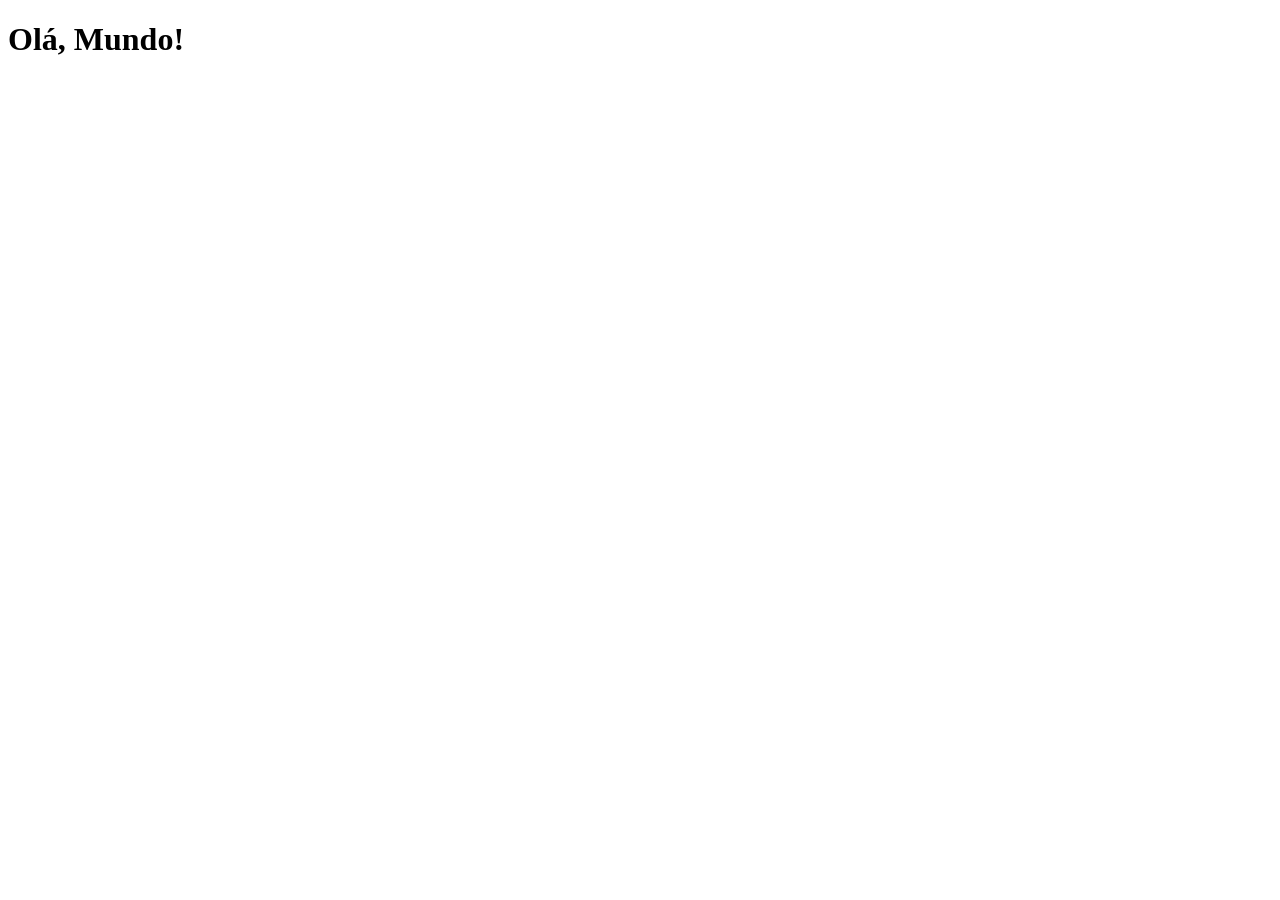
==== index.html @ b17cd30c "Criei a página principal" ====
<!DOCTYPE html>
<html lang="pt-BR">
<head>
    <meta charset="UTF-8">
    <meta name="viewport" content="width=device-width, initial-scale=1.0">
    <title>Projeto Redes Sociais</title>
    <link rel="shortcut icon" href="./pacote-d013/favicon.ico" type="image/x-icon">
</head>
<body>
    <h1>Olá, Mundo!</h1>
</body>
</html>
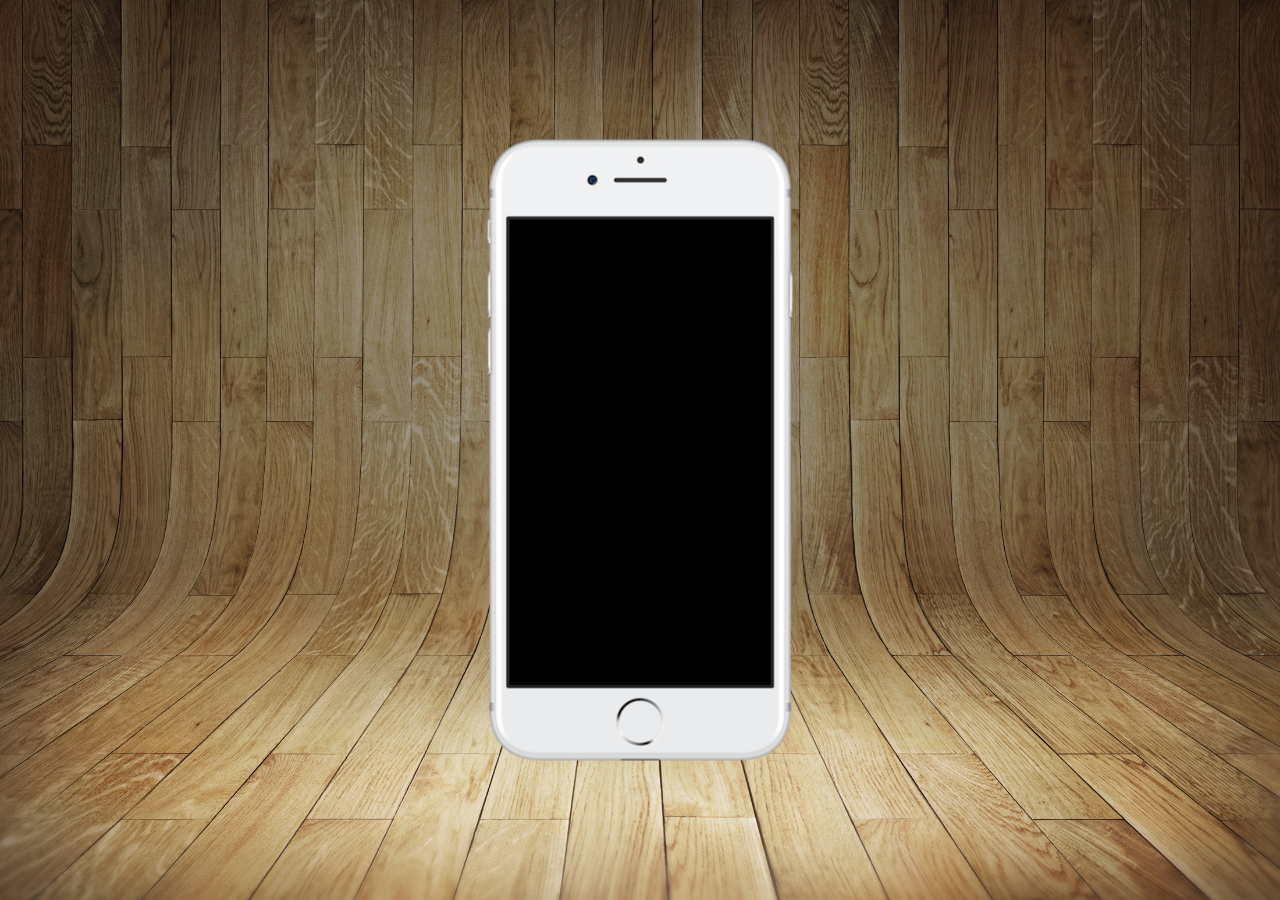
==== commit ec253bbb: "Montando o projeto" ====
--- a/index.html
+++ b/index.html
@@ -5,8 +5,16 @@
     <meta name="viewport" content="width=device-width, initial-scale=1.0">
     <title>Projeto Redes Sociais</title>
     <link rel="shortcut icon" href="./pacote-d013/favicon.ico" type="image/x-icon">
+    <link rel="stylesheet" href="estilos/style.css">
 </head>
 <body>
-    <h1>Olá, Mundo!</h1>
+    <main>
+        <section id="telefone">
+
+        </section>
+        <section id="redes-sociais">
+
+        </section>
+    </main>
 </body>
 </html>
--- a/estilos/style.css
+++ b/estilos/style.css
@@ -0,0 +1,40 @@
+@charset "UTF-8";
+/* Folha de estilo - index.html */
+
+* {
+    margin: 0px;
+    padding: 0px;
+    font-family: Arial, Helvetica, sans-serif;
+}
+
+html, body {
+    height: 100vh;
+    width: 100vw;
+    background-color: black;
+}
+
+body {
+    background: url('../pacote-d013/imagens/fundo-madeira.jpg') no-repeat top center;
+    background-size: cover;
+    background-attachment: fixed;
+}
+
+main {
+    position: relative;
+    height: 100vh;
+}
+
+section#telefone {
+    position: absolute;
+    top: 50%;
+    left: 50%;
+    transform: translate(-50%, -50%);
+    height: 627px;
+    width: 311px;
+    background: url('../pacote-d013/imagens/frame-iphone.png') no-repeat;
+
+}
+
+section#redes-sociais {
+
+}
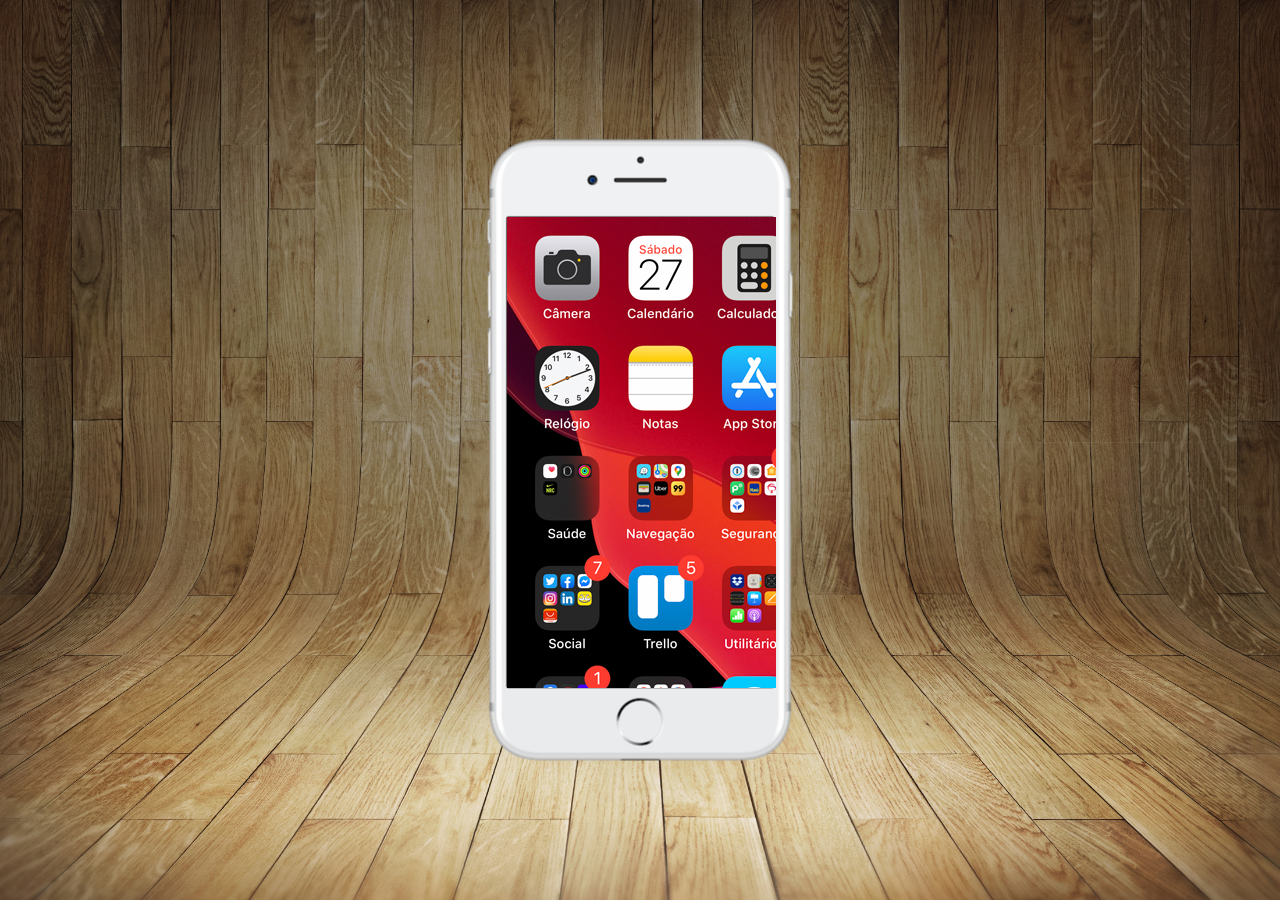
==== commit cbd22e33: "Atualização Tela" ====
--- a/index.html
+++ b/index.html
@@ -10,7 +10,7 @@
 <body>
     <main>
         <section id="telefone">
-
+            <iframe src="./pacote-d013/imagens/tela-home.jpg" name="tela-home" id="tela-home" frameborder="0"></iframe>
         </section>
         <section id="redes-sociais">
 
--- a/estilos/style.css
+++ b/estilos/style.css
@@ -19,6 +19,7 @@
     background-attachment: fixed;
 }
 
+/* Centralizando imagens em blocos*/
 main {
     position: relative;
     height: 100vh;
@@ -32,9 +33,13 @@
     height: 627px;
     width: 311px;
     background: url('../pacote-d013/imagens/frame-iphone.png') no-repeat;
-
 }
 
-section#redes-sociais {
-
+/* Psicionando o conteúdo */
+iframe#tela-home {
+    position: relative;
+    top: 80px;
+    left: 22px;
+    width: 269px;
+    height: 471px;
 }
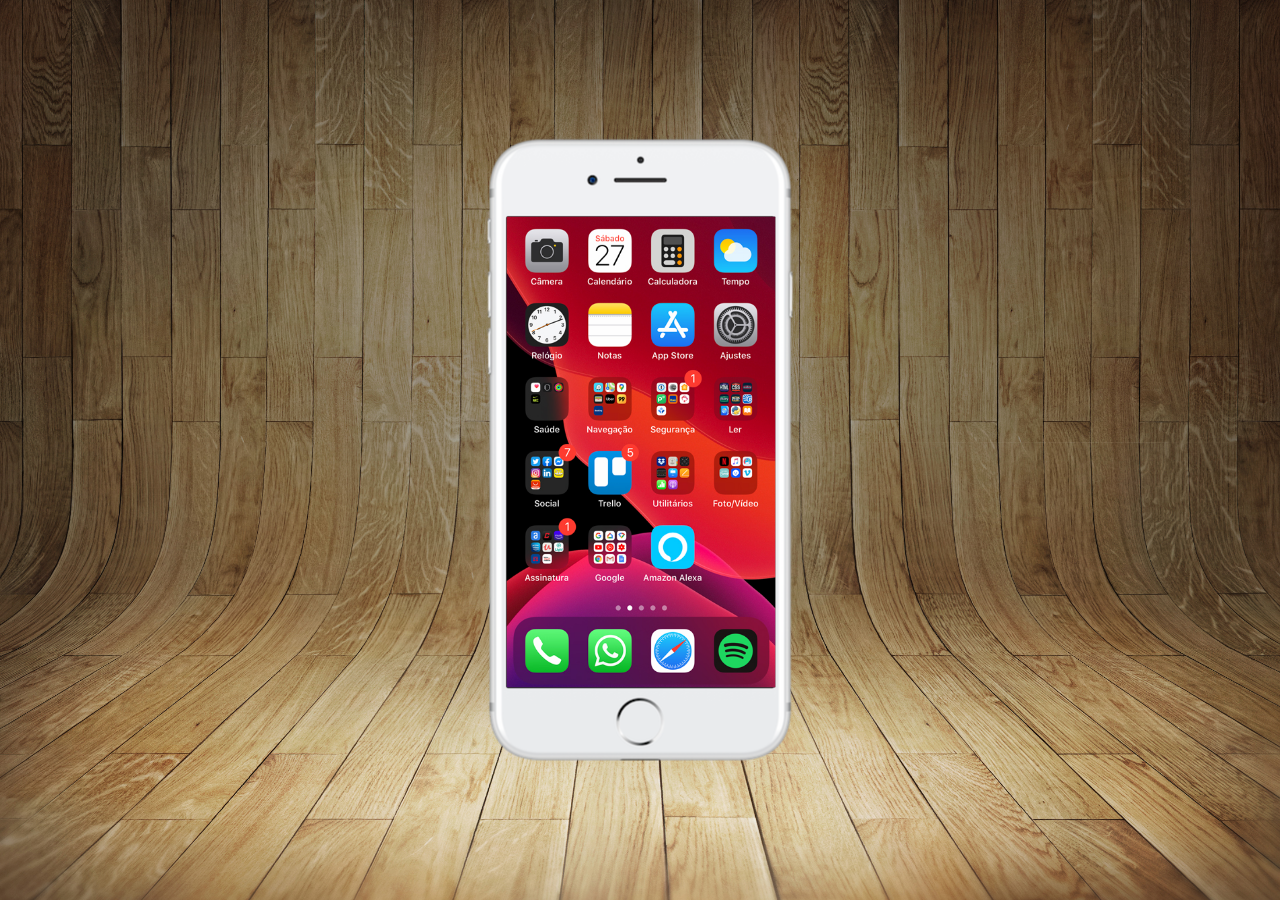
==== commit 73523052: "Atualização CSS" ====
--- a/index.html
+++ b/index.html
@@ -10,7 +10,9 @@
 <body>
     <main>
         <section id="telefone">
-            <iframe src="./pacote-d013/imagens/tela-home.jpg" name="tela-home" id="tela-home" frameborder="0"></iframe>
+            <iframe src="home.html" name="tela" id="tela" frameborder="0">
+                Seu navegador não é compatível com isso.
+            </iframe>
         </section>
         <section id="redes-sociais">
 
--- a/estilos/style.css
+++ b/estilos/style.css
@@ -29,6 +29,7 @@
     position: absolute;
     top: 50%;
     left: 50%;
+
     transform: translate(-50%, -50%);
     height: 627px;
     width: 311px;
@@ -36,7 +37,7 @@
 }
 
 /* Psicionando o conteúdo */
-iframe#tela-home {
+iframe#tela {
     position: relative;
     top: 80px;
     left: 22px;
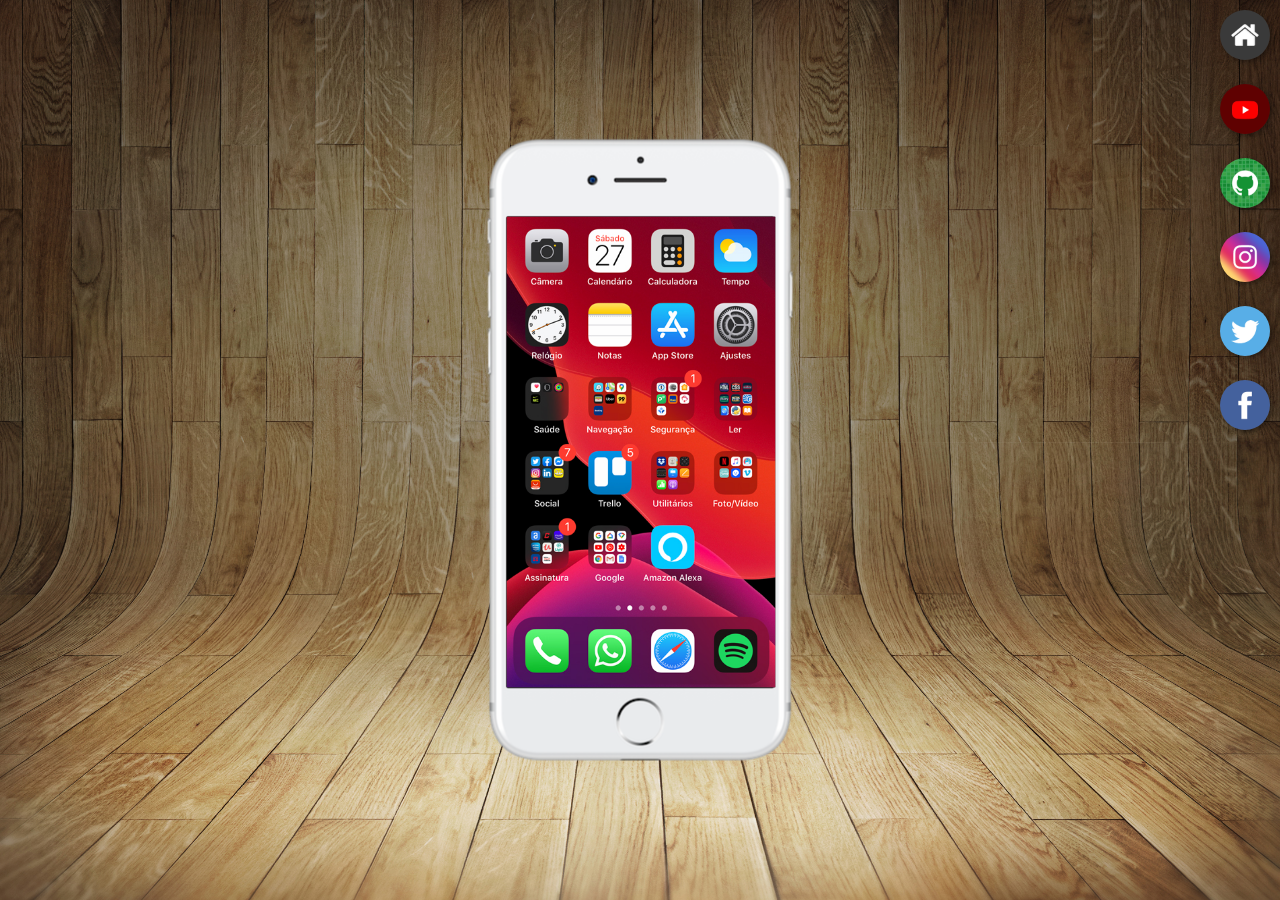
==== commit 52be415c: "Botões na lateral" ====
--- a/index.html
+++ b/index.html
@@ -15,7 +15,12 @@
             </iframe>
         </section>
         <section id="redes-sociais">
-
+            <a href="#" target="tela"><img src="./pacote-d013/imagens/logo-home.jpg" alt="Home"></a><br>
+            <a href="#" target="tela"><img src="./pacote-d013/imagens/logo-youtube.jpg" alt="YouTube"></a><br>
+            <a href="#" target="tela"><img src="./pacote-d013/imagens/logo-github.jpg" alt="GitHub"></a><br>
+            <a href="#" target="tela"><img src="./pacote-d013/imagens/logo-instagram.jpg" alt="Instagram"></a><br>
+            <a href="#" target="tela"><img src="./pacote-d013/imagens/logo-twitter.jpg" alt="Twitter"></a><br>
+            <a href="#" target="tela"><img src="./pacote-d013/imagens/logo-facebook.jpg" alt="Facebook"></a><br>
         </section>
     </main>
 </body>
--- a/estilos/style.css
+++ b/estilos/style.css
@@ -43,4 +43,23 @@
     left: 22px;
     width: 269px;
     height: 471px;
+}
+
+section#redes-sociais {
+    text-align: right;
+}
+
+section#redes-sociais > a > img {
+    width: 50px;
+    margin: 10px;
+    border-radius: 50%;
+    box-shadow: 2px 2px 5px rgb(0, 0, 0, 0.400);
+    box-sizing: border-box;  /* A borda passa a fazer parte da caixa */
+}
+
+section#redes-sociais img:hover {
+    border: 2px solid rgb(255, 255, 255, 0.637);
+    transform: translate(-3px, -3px); /* movimentei a caixa na esquerda e para cima */
+    box-shadow: 5px 5px 10px rgb(0, 0, 0, 0.623); /* movimenta a sombra para o lado */ 
+    transition: transform .3s, border 1s; /* tempo para movimentar a sobra */
 }
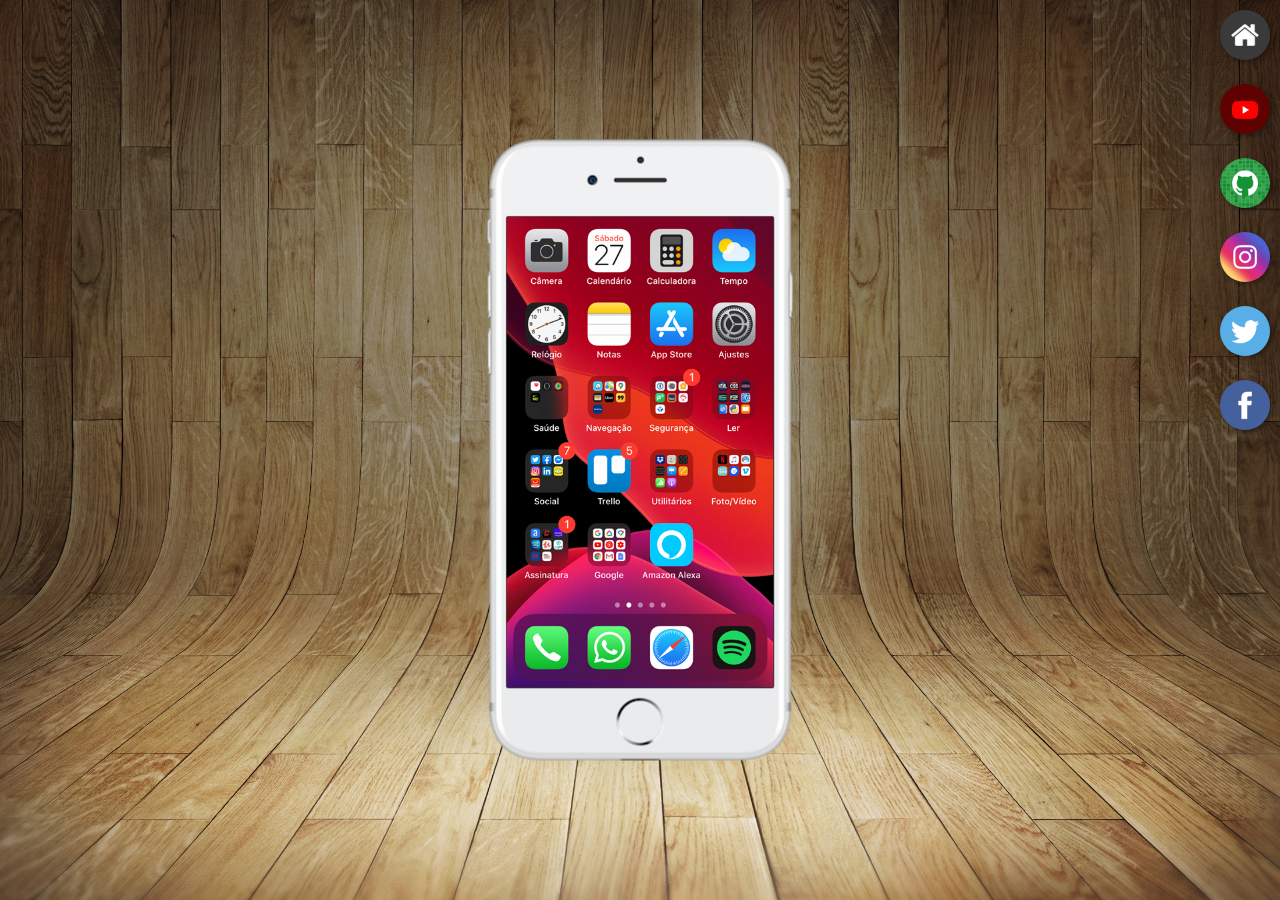
==== commit 08ad0a44: "Finalizando o site" ====
--- a/index.html
+++ b/index.html
@@ -15,12 +15,12 @@
             </iframe>
         </section>
         <section id="redes-sociais">
-            <a href="#" target="tela"><img src="./pacote-d013/imagens/logo-home.jpg" alt="Home"></a><br>
-            <a href="#" target="tela"><img src="./pacote-d013/imagens/logo-youtube.jpg" alt="YouTube"></a><br>
-            <a href="#" target="tela"><img src="./pacote-d013/imagens/logo-github.jpg" alt="GitHub"></a><br>
-            <a href="#" target="tela"><img src="./pacote-d013/imagens/logo-instagram.jpg" alt="Instagram"></a><br>
-            <a href="#" target="tela"><img src="./pacote-d013/imagens/logo-twitter.jpg" alt="Twitter"></a><br>
-            <a href="#" target="tela"><img src="./pacote-d013/imagens/logo-facebook.jpg" alt="Facebook"></a><br>
+            <a href="home.html" target="tela"><img src="./pacote-d013/imagens/logo-home.jpg" alt="Home"></a><br>
+            <a href="youtube.html" target="tela"><img src="./pacote-d013/imagens/logo-youtube.jpg" alt="YouTube"></a><br>
+            <a href="github.html" target="tela"><img src="./pacote-d013/imagens/logo-github.jpg" alt="GitHub"></a><br>
+            <a href="instagram.html" target="tela"><img src="./pacote-d013/imagens/logo-instagram.jpg" alt="Instagram"></a><br>
+            <a href="twitter.html" target="tela"><img src="./pacote-d013/imagens/logo-twitter.jpg" alt="Twitter"></a><br>
+            <a href="facebook.html" target="tela"><img src="./pacote-d013/imagens/logo-facebook.jpg" alt="Facebook"></a><br>
         </section>
     </main>
 </body>
--- a/estilos/style.css
+++ b/estilos/style.css
@@ -41,7 +41,7 @@
     position: relative;
     top: 80px;
     left: 22px;
-    width: 269px;
+    width: 267px;
     height: 471px;
 }
 
